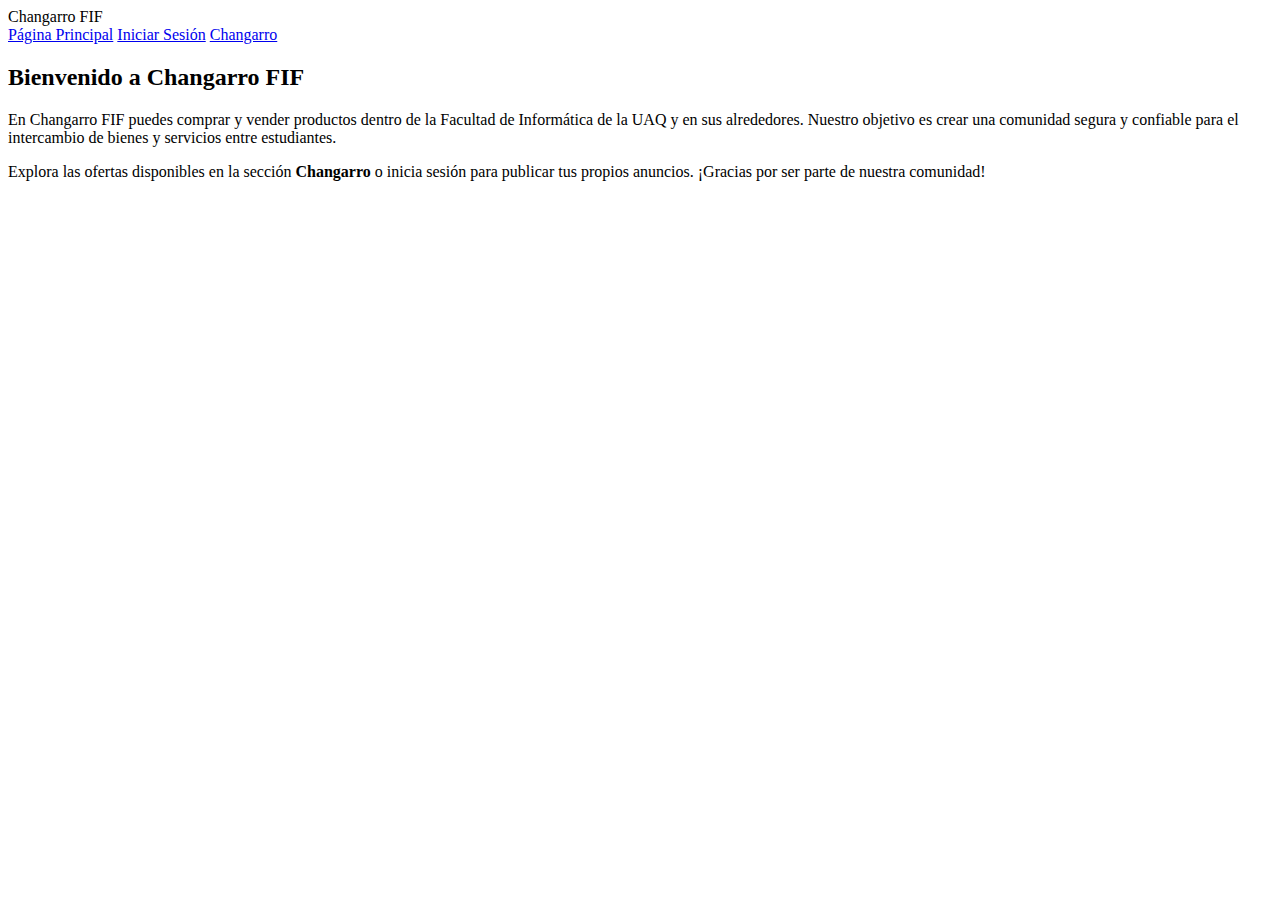
==== index.html @ 3eff2560 "Update index.html" ====
<!DOCTYPE html>
<html lang="es">
  <head>
    <meta charset="UTF-8">
    <meta name="viewport" content="width=device-width, initial-scale=1.0">
    <link rel="stylesheet" href="styles.css">
    <title>Changarro FIF - Página Principal</title>
  </head>
  <body>
    <header>
        <div class="logo">Changarro FIF</div>
        <nav>
            <a href="index.html">Página Principal</a>
            <a href="iniciar-sesion.html">Iniciar Sesión</a>
            <a href="changarro.html">Changarro</a>
        </nav>
    </header>
    <main>
        <section class="intro">
            <h2>Bienvenido a Changarro FIF</h2>
            <p>
                En Changarro FIF puedes comprar y vender productos dentro de la Facultad de Informática de la UAQ y en sus alrededores.
                Nuestro objetivo es crear una comunidad segura y confiable para el intercambio de bienes y servicios entre estudiantes.
            </p>
            <p>
                Explora las ofertas disponibles en la sección <strong>Changarro</strong> o inicia sesión para publicar tus propios anuncios.
                ¡Gracias por ser parte de nuestra comunidad!
            </p>
        </section>
    </main>
  </body>
</html>
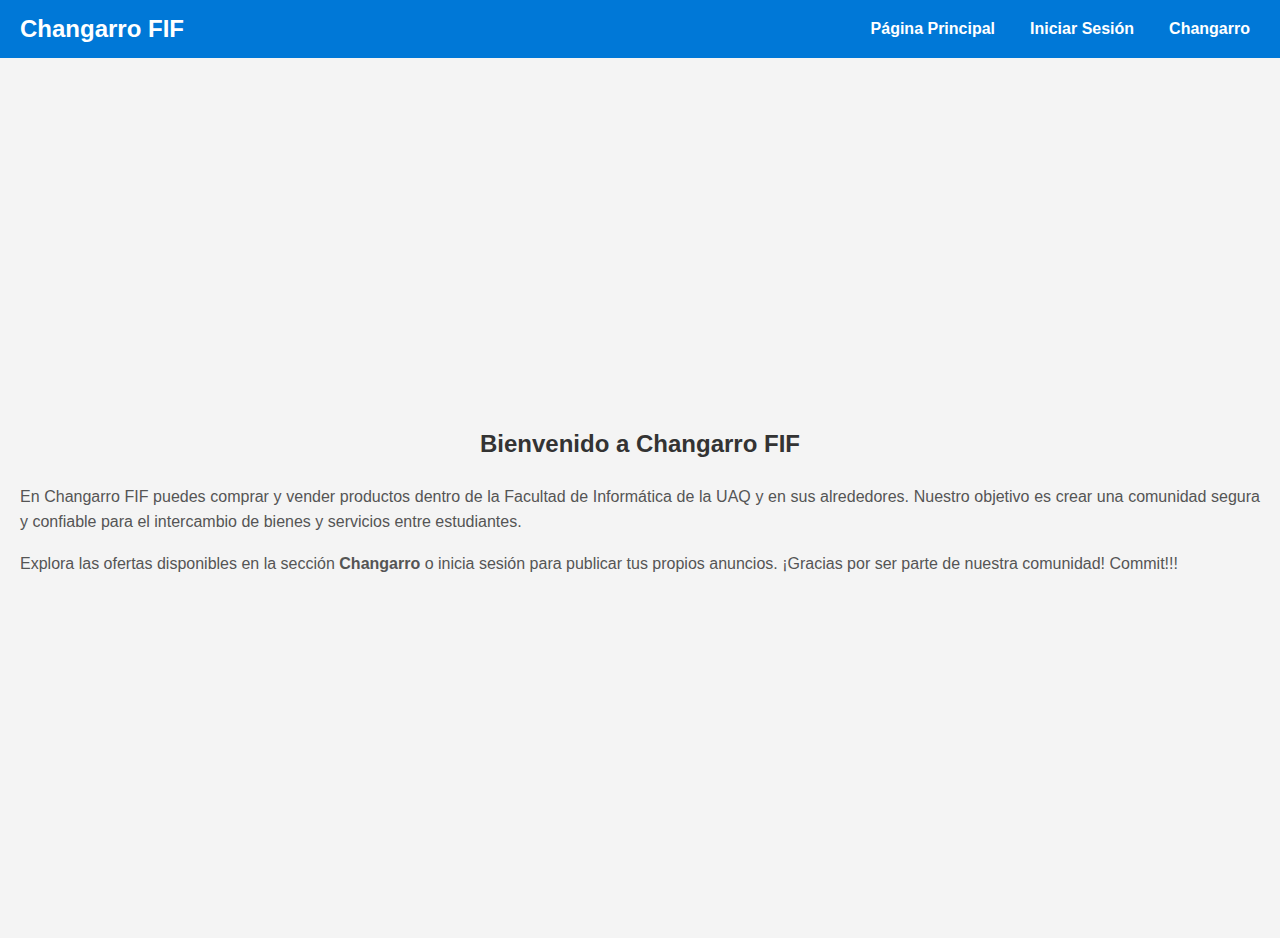
==== commit fe26564b: "commit fer" ====
--- a/index.html
+++ b/index.html
@@ -24,7 +24,7 @@
             </p>
             <p>
                 Explora las ofertas disponibles en la sección <strong>Changarro</strong> o inicia sesión para publicar tus propios anuncios.
-                ¡Gracias por ser parte de nuestra comunidad!
+                ¡Gracias por ser parte de nuestra comunidad! Commit!!!
             </p>
         </section>
     </main>
--- a/styles.css
+++ b/styles.css
@@ -0,0 +1,120 @@
+/* Reset básico */
+body {
+    margin: 0;
+    font-family: Arial, sans-serif;
+    background-color: #f4f4f4;
+    line-height: 1.6;
+}
+
+/* Estilo del header */
+header {
+    background-color: #0078D7; /* Azul */
+    color: white;
+    display: flex;
+    justify-content: space-between;
+    align-items: center;
+    padding: 10px 20px;
+}
+
+header .logo {
+    font-size: 1.5rem;
+    font-weight: bold;
+}
+
+header nav {
+    display: flex;
+    gap: 15px;
+}
+
+header nav a {
+    color: white;
+    text-decoration: none;
+    font-weight: bold;
+    padding: 5px 10px;
+    border-radius: 5px;
+    transition: background-color 0.3s ease;
+}
+
+header nav a:hover {
+    background-color: #005A9E;
+}
+
+/* Contenedor principal */
+main {
+    display: flex;
+    justify-content: center;
+    align-items: center;
+    min-height: calc(100vh - 60px); /* Altura total menos el header */
+    padding: 20px;
+    background-color: #f4f4f4;
+}
+
+main h2 {
+    text-align: center;
+    color: #333;
+    margin-bottom: 20px;
+}
+
+main p {
+    margin-bottom: 15px;
+    color: #555;
+    text-align: justify; /* Justifica el texto para una apariencia limpia */
+}
+
+/* Sección introductoria */
+.intro {
+    text-align: left;
+}
+
+/* Contenedor del formulario */
+.login-container {
+    background-color: white;
+    padding: 20px;
+    border-radius: 10px;
+    box-shadow: 0 4px 8px rgba(0, 0, 0, 0.2);
+    text-align: center;
+    width: 300px;
+}
+
+.login-container h2 {
+    margin-bottom: 20px;
+    color: #333;
+}
+
+.login-container label {
+    display: block;
+    margin-bottom: 5px;
+    font-weight: bold;
+    color: #555;
+    text-align: left;
+}
+
+.login-container input {
+    width: 100%;
+    padding: 10px;
+    margin-bottom: 15px;
+    border: 1px solid #ccc;
+    border-radius: 5px;
+    font-size: 1rem;
+}
+
+.login-container button {
+    background-color: #0078D7;
+    color: white;
+    padding: 10px 15px;
+    border: none;
+    border-radius: 5px;
+    cursor: pointer;
+    font-size: 1rem;
+    transition: background-color 0.3s ease;
+}
+
+.login-container button:hover {
+    background-color: #005A9E;
+}
+
+#message {
+    margin-top: 15px;
+    color: green;
+    font-weight: bold;
+}
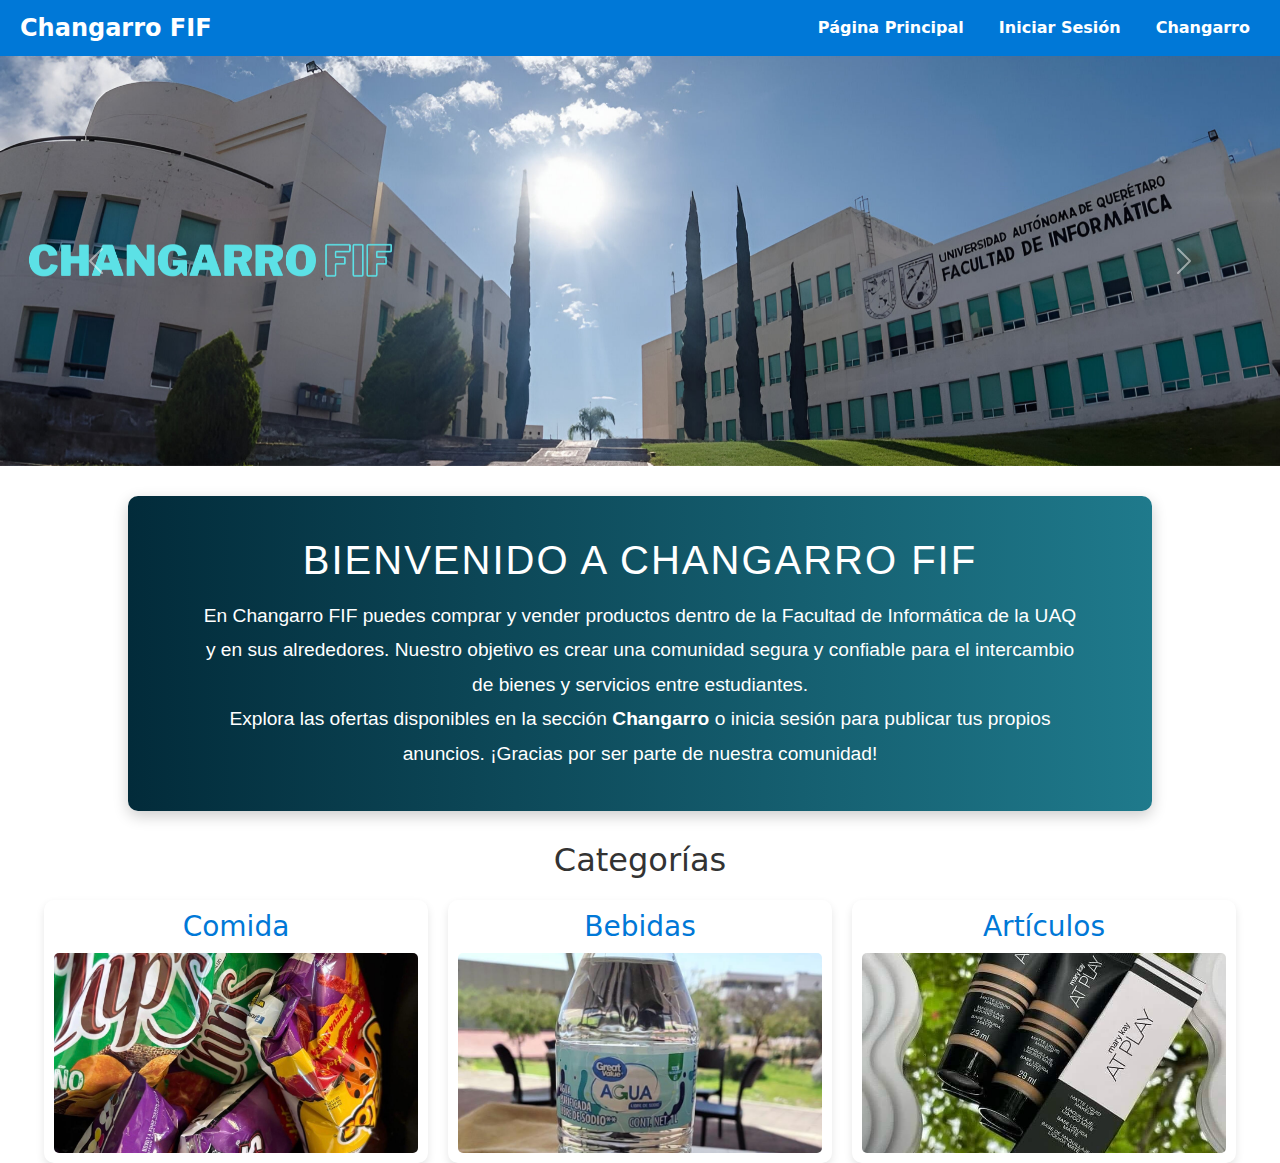
==== commit 03674aba: "primer avance index" ====
--- a/index.html
+++ b/index.html
@@ -1,12 +1,14 @@
 <!DOCTYPE html>
 <html lang="es">
-  <head>
+<head>
     <meta charset="UTF-8">
     <meta name="viewport" content="width=device-width, initial-scale=1.0">
-    <link rel="stylesheet" href="styles.css">
+    <link rel="stylesheet" href="stylesIndex.css">
+    <link href="https://cdn.jsdelivr.net/npm/bootstrap@5.3.0/dist/css/bootstrap.min.css" rel="stylesheet">
+    <script src="https://cdn.jsdelivr.net/npm/bootstrap@5.3.0/dist/js/bootstrap.bundle.min.js"></script>
     <title>Changarro FIF - Página Principal</title>
-  </head>
-  <body>
+</head>
+<body>
     <header>
         <div class="logo">Changarro FIF</div>
         <nav>
@@ -15,6 +17,29 @@
             <a href="changarro.html">Changarro</a>
         </nav>
     </header>
+
+    <!-- Carrusel de imágenes -->
+    <section id="carrusel-principal" class="carousel slide" data-bs-ride="carousel">
+        <div class="carousel-inner">
+            <div class="carousel-item active">
+                <img src="CHANGARRO.png" class="d-block w-100" alt="Imagen principal">
+            </div>
+            <div class="carousel-item">
+                <img src="CHANGARRO.png" class="d-block w-100" alt="Segunda imagen">
+            </div>
+            <div class="carousel-item">
+                <img src="CHANGARRO.png" class="d-block w-100" alt="Tercera imagen">
+            </div>
+        </div>
+        <!-- Controles del carrusel -->
+        <button class="carousel-control-prev" type="button" data-bs-target="#carrusel-principal" data-bs-slide="prev">
+            <span class="carousel-control-prev-icon" aria-hidden="true"></span>
+        </button>
+        <button class="carousel-control-next" type="button" data-bs-target="#carrusel-principal" data-bs-slide="next">
+            <span class="carousel-control-next-icon" aria-hidden="true"></span>
+        </button>
+    </section>
+
     <main>
         <section class="intro">
             <h2>Bienvenido a Changarro FIF</h2>
@@ -24,9 +49,27 @@
             </p>
             <p>
                 Explora las ofertas disponibles en la sección <strong>Changarro</strong> o inicia sesión para publicar tus propios anuncios.
-                ¡Gracias por ser parte de nuestra comunidad! Commit!!!
+                ¡Gracias por ser parte de nuestra comunidad!
             </p>
         </section>
+
+        <section class="categorias">
+            <h2>Categorías</h2>
+            <div class="contenedor-categorias">
+                <div class="categoria">
+                    <h3>Comida</h3>
+                    <img src="papitas.jpeg" alt="Comida">
+                </div>
+                <div class="categoria">
+                    <h3>Bebidas</h3>
+                    <img src="awuita.jpg" alt="Bebidas">
+                </div>
+                <div class="categoria">
+                    <h3>Artículos</h3>
+                    <img src="maquillaje.jpg" alt="Artículos">
+                </div>
+            </div>
+        </section>
     </main>
-  </body>
+</body>
 </html>
--- a/stylesIndex.css
+++ b/stylesIndex.css
@@ -0,0 +1,121 @@
+/* Reset básico */
+body {
+    margin: 0;
+    font-family: Arial, sans-serif;
+    background-color: #f4f4f4;
+    line-height: 1.6;
+}
+
+/* Estilo del header */
+header {
+    background-color: #0078D7; /* Azul */
+    color: white;
+    display: flex;
+    justify-content: space-between;
+    align-items: center;
+    padding: 10px 20px;
+}
+
+header .logo {
+    font-size: 1.5rem;
+    font-weight: bold;
+}
+
+header nav {
+    display: flex;
+    gap: 15px;
+}
+
+header nav a {
+    color: white;
+    text-decoration: none;
+    font-weight: bold;
+    padding: 5px 10px;
+    border-radius: 5px;
+    transition: background-color 0.3s ease;
+}
+
+header nav a:hover {
+    background-color: #005A9E;
+}
+
+/* SECCIÓN DE INTRODUCCIÓN */
+.intro {
+    text-align: center;
+    background: linear-gradient(to right, #022B3A, #1F7A8C); /* Degradado azul */
+    color: white;
+    padding: 40px 20px;
+    border-radius: 10px;
+    margin: 30px auto;
+    max-width: 80%;
+    box-shadow: 0 5px 15px rgba(0, 0, 0, 0.2);
+}
+
+/* Estilos para el título principal */
+.intro h2 {
+    font-size: 2.5rem;
+    font-family: 'Arial Black', sans-serif;
+    text-transform: uppercase;
+    letter-spacing: 2px;
+    margin-bottom: 15px;
+}
+
+/* Estilos para los párrafos */
+.intro p {
+    font-size: 1.2rem;
+    font-family: 'Verdana', sans-serif;
+    line-height: 1.8;
+    margin: 0 auto;
+    max-width: 90%;
+}
+
+/* SECCIÓN DE CATEGORÍAS */
+.categorias {
+    text-align: center;
+    margin-top: 30px;
+}
+
+.categorias h2 {
+    color: #333;
+    margin-bottom: 20px;
+}
+
+/* Contenedor de las 3 columnas en fila */
+.contenedor-categorias {
+    display: flex;
+    justify-content: center;
+    gap: 20px;
+    flex-wrap: wrap; /* Para que en pantallas pequeñas se acomoden */
+}
+
+/* Estilos de cada categoría */
+.categoria {
+    background: white;
+    padding: 10px;
+    border-radius: 10px;
+    box-shadow: 0 4px 8px rgba(0, 0, 0, 0.1);
+    text-align: center;
+    width: 30%;
+    min-width: 200px;
+    overflow: hidden; /* Evita que la imagen sobresalga */
+}
+
+.categoria h3 {
+    color: #0078D7;
+    margin-bottom: 10px;
+}
+
+/* Imágenes con efecto dinámico */
+.categoria img {
+    width: 100%;
+    height: 200px;
+    object-fit: cover;
+    border-radius: 5px;
+    transition: transform 0.3s ease-in-out, box-shadow 0.3s ease-in-out;
+}
+
+/* Efecto hover: agranda la imagen y agrega sombra */
+.categoria img:hover {
+    transform: scale(1.1); /* Aumenta tamaño */
+    box-shadow: 0 8px 16px rgba(0, 0, 0, 0.2); /* Agrega sombra */
+}
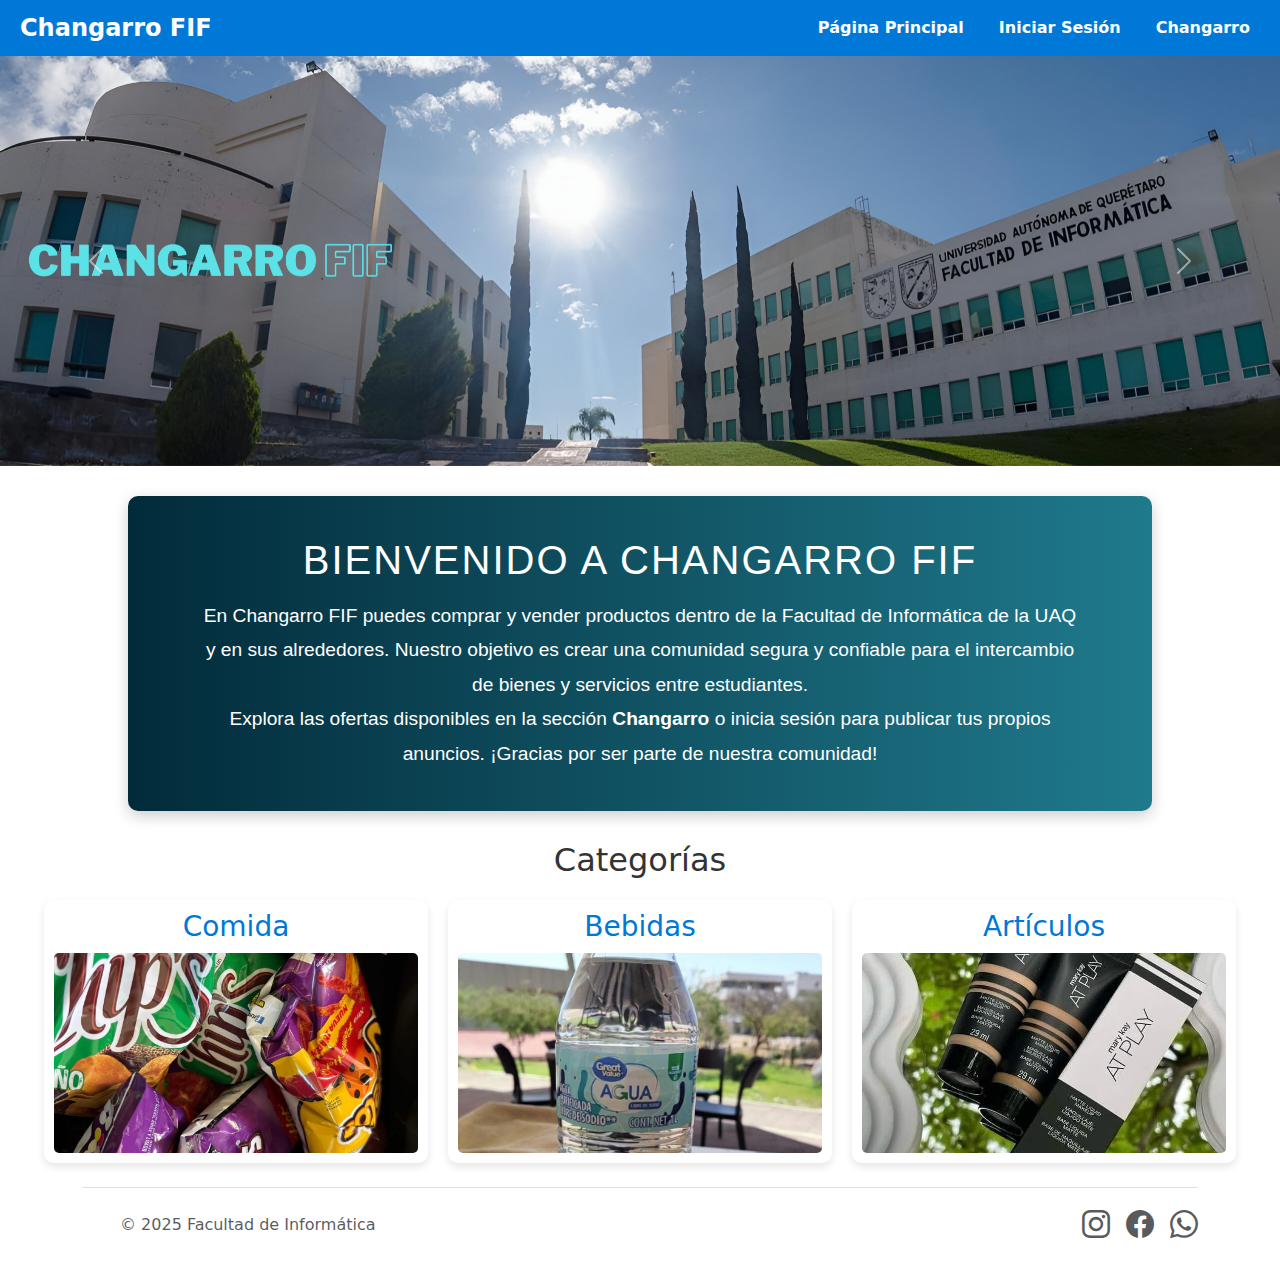
==== commit 3af446dd: "footer" ====
--- a/index.html
+++ b/index.html
@@ -3,9 +3,11 @@
 <head>
     <meta charset="UTF-8">
     <meta name="viewport" content="width=device-width, initial-scale=1.0">
+
     <link rel="stylesheet" href="stylesIndex.css">
     <link href="https://cdn.jsdelivr.net/npm/bootstrap@5.3.0/dist/css/bootstrap.min.css" rel="stylesheet">
     <script src="https://cdn.jsdelivr.net/npm/bootstrap@5.3.0/dist/js/bootstrap.bundle.min.js"></script>
+    <link rel="stylesheet" href="https://cdn.jsdelivr.net/npm/bootstrap-icons/font/bootstrap-icons.css">
     <title>Changarro FIF - Página Principal</title>
 </head>
 <body>
@@ -25,13 +27,13 @@
                 <img src="CHANGARRO.png" class="d-block w-100" alt="Imagen principal">
             </div>
             <div class="carousel-item">
-                <img src="CHANGARRO.png" class="d-block w-100" alt="Segunda imagen">
+                <img src="papitaaas.png" class="d-block w-100" alt="Segunda imagen">
             </div>
             <div class="carousel-item">
-                <img src="CHANGARRO.png" class="d-block w-100" alt="Tercera imagen">
+                <img src="frutsis.png" class="d-block w-100" alt="Tercera imagen">
             </div>
         </div>
-        <!-- Controles del carrusel -->
+        <!-- Carrusel -->
         <button class="carousel-control-prev" type="button" data-bs-target="#carrusel-principal" data-bs-slide="prev">
             <span class="carousel-control-prev-icon" aria-hidden="true"></span>
         </button>
@@ -70,6 +72,39 @@
                 </div>
             </div>
         </section>
+
+        <section id="footer">
+            <div class="container">
+                <footer class="d-flex flex-wrap justify-content-between align-items-center py-3 my-4 border-top">
+                  <div class="col-md-4 d-flex align-items-center">
+                    <a href="/" class="mb-3 me-2 mb-md-0 text-body-secondary text-decoration-none lh-1">
+                      <svg class="bi" width="30" height="24"><use xlink:href="#bootstrap"></use></svg>
+                    </a>
+                    <span class="mb-3 mb-md-0 text-body-secondary">© 2025 Facultad de Informática</span>
+                  </div>
+              
+                  <ul class="nav col-md-4 justify-content-end list-unstyled d-flex">
+                    <li class="ms-3">
+                        <a class="text-body-secondary" href="https://www.instagram.com/informaticauaq/" target="_blank">
+                            <i class="bi bi-instagram fs-3"></i>
+                        </a>
+                    </li>
+                    <li class="ms-3">
+                        <a class="text-body-secondary" href="https://www.facebook.com/fifuaq/?locale=es_LA" target="_blank">
+                            <i class="bi bi-facebook fs-3"></i>
+                        </a>
+                    </li>
+                    <li class="ms-3">
+                        <a class="text-body-secondary" href="https://chat.whatsapp.com/CgMBZFy05Ni92dxvTQaQa7" target="_blank">
+                            <i class="bi bi-whatsapp fs-3"></i>
+                        </a>
+                    </li>
+                </ul>
+                
+                
+                </footer>
+              </div>
+        </section>
     </main>
 </body>
 </html>
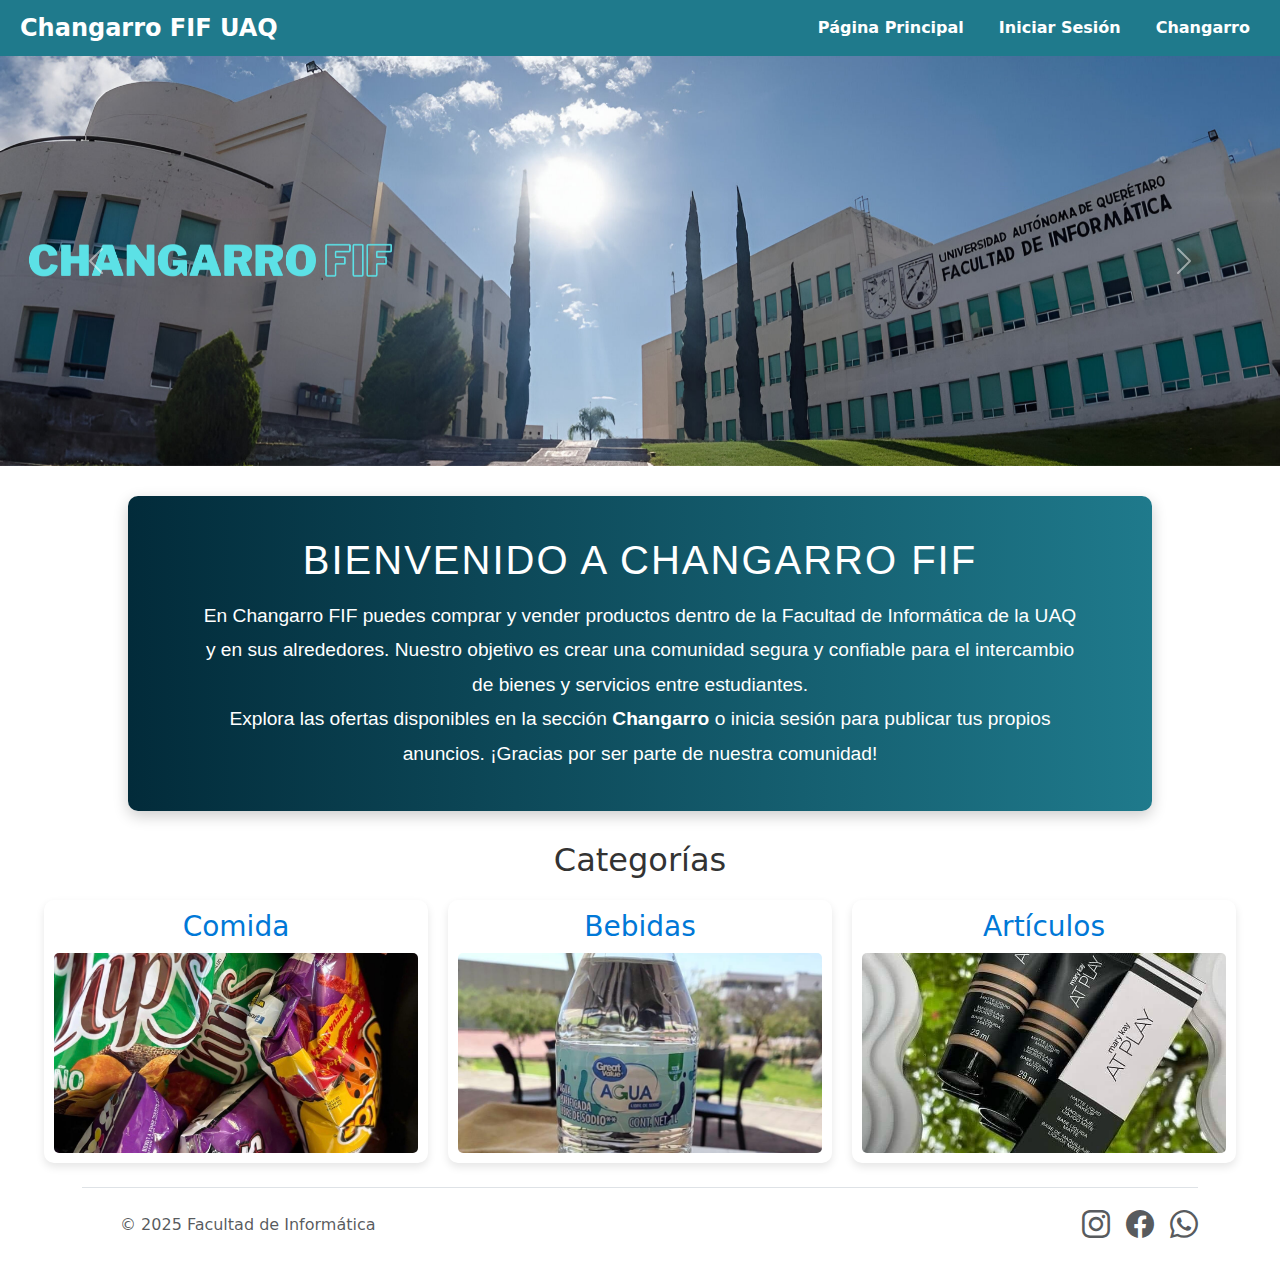
==== commit 1c06c9aa: "Update index.html" ====
--- a/index.html
+++ b/index.html
@@ -12,7 +12,7 @@
 </head>
 <body>
     <header>
-        <div class="logo">Changarro FIF</div>
+        <div class="logo">Changarro FIF UAQ</div>
         <nav>
             <a href="index.html">Página Principal</a>
             <a href="iniciar-sesion.html">Iniciar Sesión</a>
--- a/stylesIndex.css
+++ b/stylesIndex.css
@@ -8,7 +8,7 @@
 
 /* Estilo del header */
 header {
-    background-color: #0078D7; /* Azul */
+    background-color: #1F7A8C; /* Azul */
     color: white;
     display: flex;
     justify-content: space-between;
@@ -36,7 +36,7 @@
 }
 
 header nav a:hover {
-    background-color: #005A9E;
+    background-color: #165764; /* Teal for hover effect */
 }
 
 /* SECCIÓN DE INTRODUCCIÓN */
